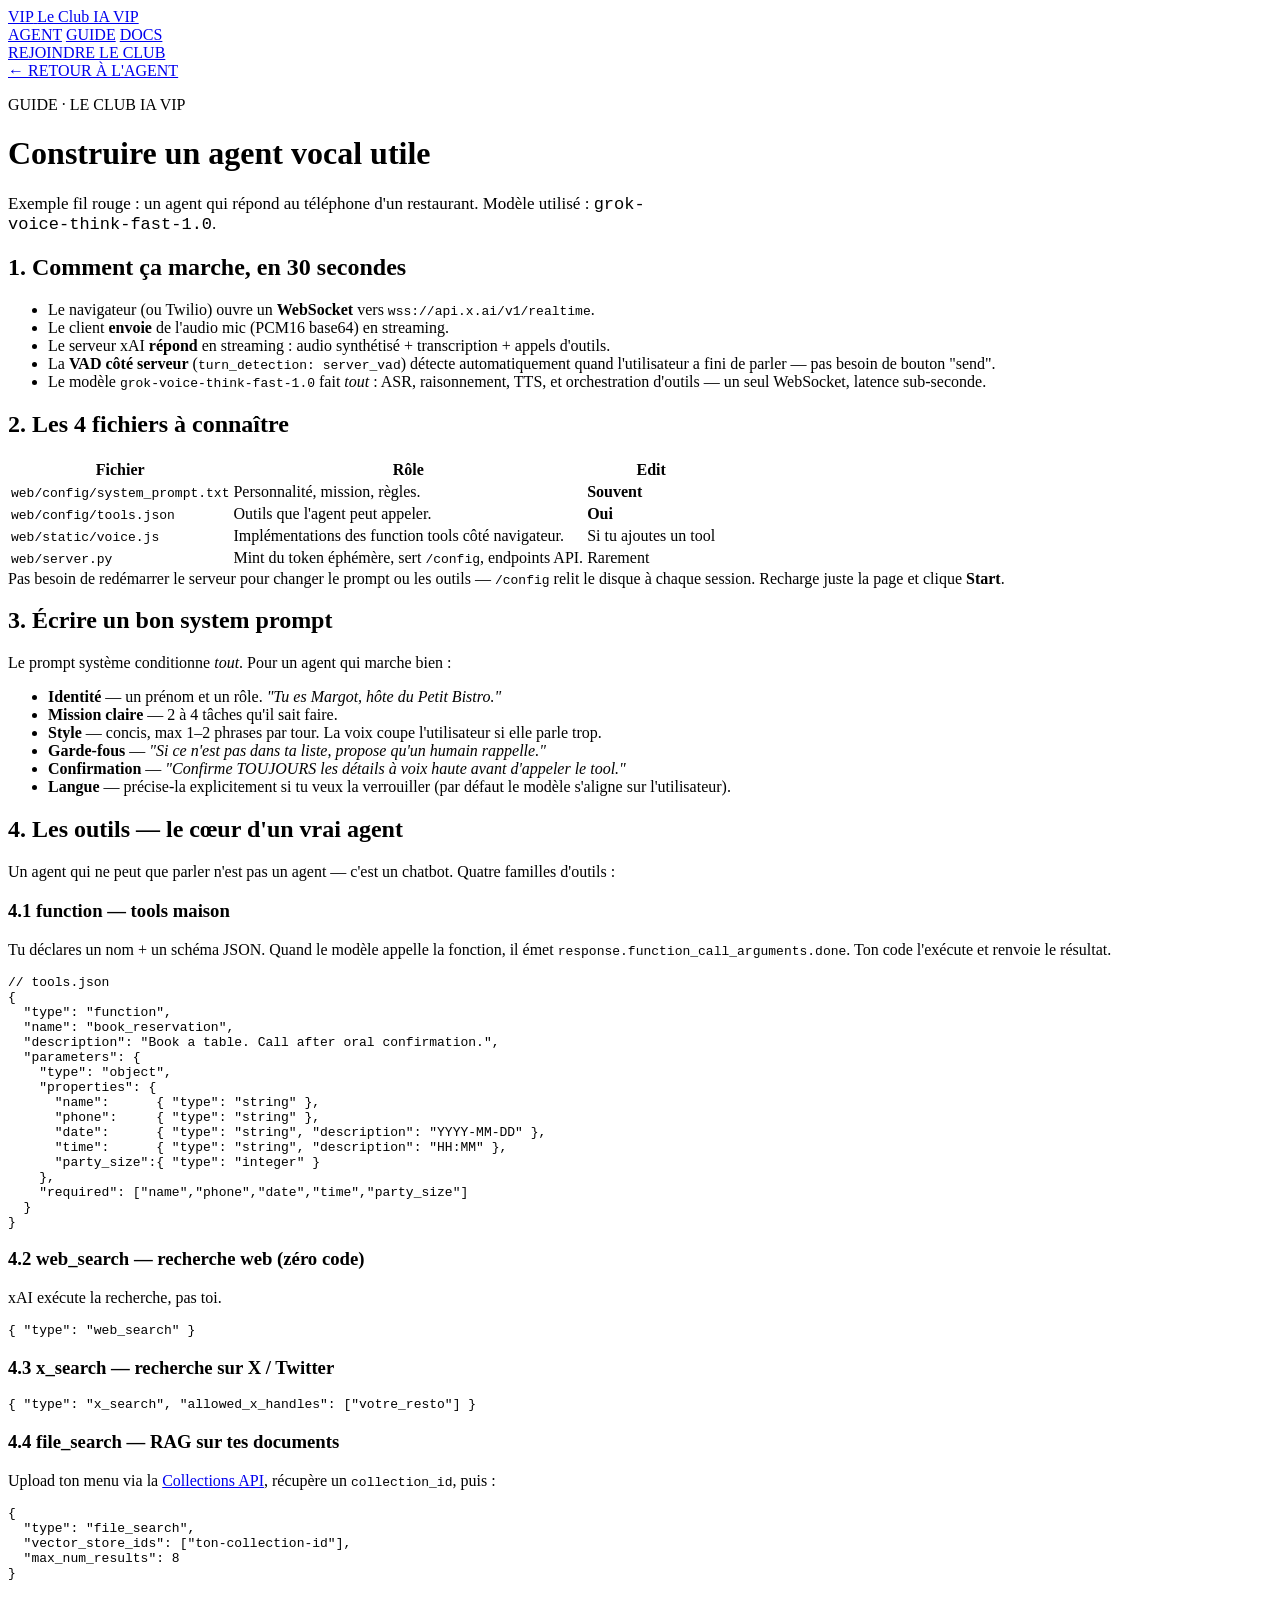
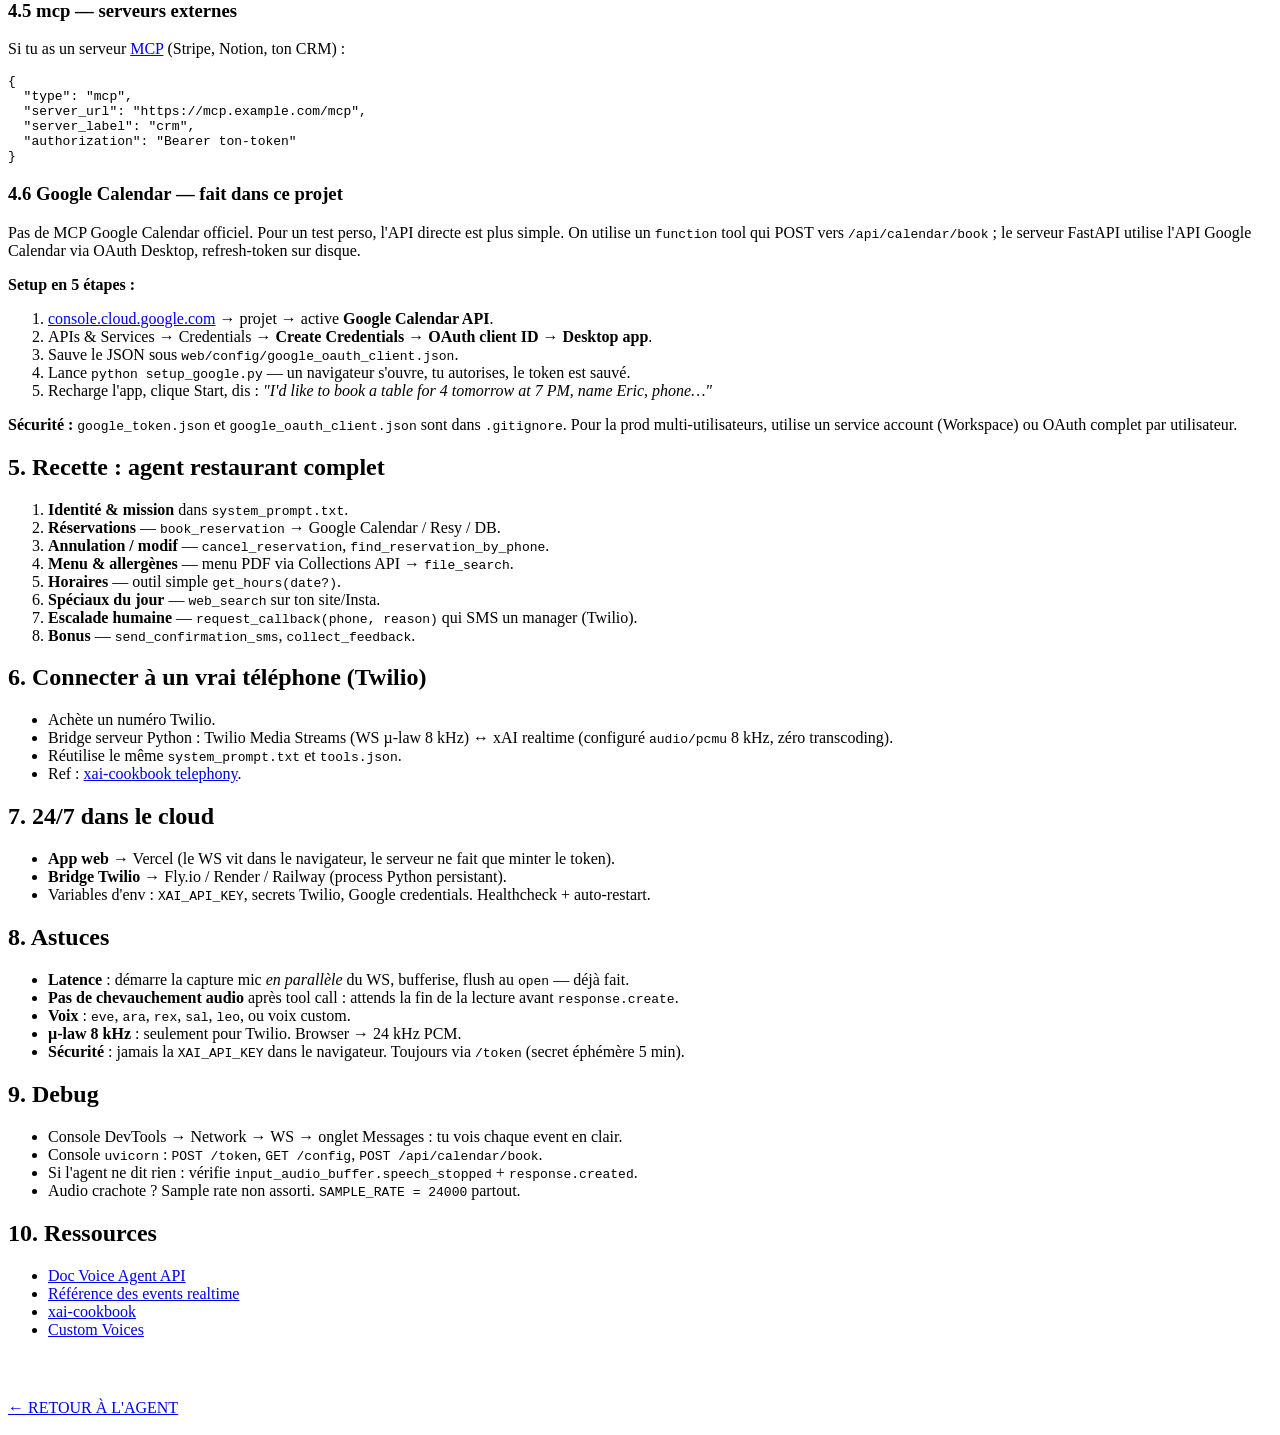
==== web/static/guide.html @ b0e48883 "commit web app fonctionnel." ====
<!doctype html>
<html lang="fr">
<head>
  <meta charset="utf-8" />
  <meta name="viewport" content="width=device-width, initial-scale=1" />
  <title>Guide — Agent IA Vocal · Le Club IA VIP</title>
  <link rel="preconnect" href="https://fonts.googleapis.com">
  <link rel="preconnect" href="https://fonts.gstatic.com" crossorigin>
  <link href="https://fonts.googleapis.com/css2?family=Inter:wght@300;400;500;600;700&family=JetBrains+Mono:wght@400;500&display=swap" rel="stylesheet">
  <link rel="stylesheet" href="/style.css" />
</head>
<body class="page-guide">

  <header class="topbar">
    <div class="topbar-left">
      <a class="brand" href="https://skool.com/le-club-ia-vip" target="_blank">
        <span class="brand-mark">VIP</span>
        <span class="brand-name">Le Club IA VIP</span>
      </a>
      <nav class="topnav">
        <a href="/">AGENT</a>
        <a class="active" href="/guide.html">GUIDE</a>
        <a href="https://docs.x.ai/developers/model-capabilities/audio/voice-agent" target="_blank">DOCS</a>
      </nav>
    </div>
    <a class="cta-pill" href="https://skool.com/le-club-ia-vip" target="_blank">REJOINDRE LE CLUB</a>
  </header>

  <main class="container">
    <a class="back-link" href="/">← RETOUR À L'AGENT</a>
    <p class="eyebrow">GUIDE · LE CLUB IA VIP</p>
    <h1>Construire un agent vocal utile</h1>
    <p style="font-size:17px; color:var(--fg-muted); margin:0 0 8px; max-width:640px;">Exemple fil rouge : un agent qui répond au téléphone d'un restaurant. Modèle utilisé : <code style="color:var(--accent);background:var(--accent-bg);border:0;">grok-voice-think-fast-1.0</code>.</p>

    <h2>1. Comment ça marche, en 30 secondes</h2>
    <ul>
      <li>Le navigateur (ou Twilio) ouvre un <strong>WebSocket</strong> vers <code>wss://api.x.ai/v1/realtime</code>.</li>
      <li>Le client <strong>envoie</strong> de l'audio mic (PCM16 base64) en streaming.</li>
      <li>Le serveur xAI <strong>répond</strong> en streaming : audio synthétisé + transcription + appels d'outils.</li>
      <li>La <strong>VAD côté serveur</strong> (<code>turn_detection: server_vad</code>) détecte automatiquement quand l'utilisateur a fini de parler — pas besoin de bouton "send".</li>
      <li>Le modèle <code>grok-voice-think-fast-1.0</code> fait <em>tout</em> : ASR, raisonnement, TTS, et orchestration d'outils — un seul WebSocket, latence sub-seconde.</li>
    </ul>

    <h2>2. Les 4 fichiers à connaître</h2>
    <table>
      <thead><tr><th>Fichier</th><th>Rôle</th><th>Edit</th></tr></thead>
      <tbody>
        <tr><td><code>web/config/system_prompt.txt</code></td><td>Personnalité, mission, règles.</td><td><strong>Souvent</strong></td></tr>
        <tr><td><code>web/config/tools.json</code></td><td>Outils que l'agent peut appeler.</td><td><strong>Oui</strong></td></tr>
        <tr><td><code>web/static/voice.js</code></td><td>Implémentations des function tools côté navigateur.</td><td>Si tu ajoutes un tool</td></tr>
        <tr><td><code>web/server.py</code></td><td>Mint du token éphémère, sert <code>/config</code>, endpoints API.</td><td>Rarement</td></tr>
      </tbody>
    </table>
    <div class="callout">
      Pas besoin de redémarrer le serveur pour changer le prompt ou les outils — <code>/config</code> relit le disque à chaque session. Recharge juste la page et clique <strong>Start</strong>.
    </div>

    <h2>3. Écrire un bon system prompt</h2>
    <p>Le prompt système conditionne <em>tout</em>. Pour un agent qui marche bien :</p>
    <ul>
      <li><strong>Identité</strong> — un prénom et un rôle. <em>"Tu es Margot, hôte du Petit Bistro."</em></li>
      <li><strong>Mission claire</strong> — 2 à 4 tâches qu'il sait faire.</li>
      <li><strong>Style</strong> — concis, max 1–2 phrases par tour. La voix coupe l'utilisateur si elle parle trop.</li>
      <li><strong>Garde-fous</strong> — <em>"Si ce n'est pas dans ta liste, propose qu'un humain rappelle."</em></li>
      <li><strong>Confirmation</strong> — <em>"Confirme TOUJOURS les détails à voix haute avant d'appeler le tool."</em></li>
      <li><strong>Langue</strong> — précise-la explicitement si tu veux la verrouiller (par défaut le modèle s'aligne sur l'utilisateur).</li>
    </ul>

    <h2>4. Les outils — le cœur d'un vrai agent</h2>
    <p>Un agent qui ne peut que parler n'est pas un agent — c'est un chatbot. Quatre familles d'outils :</p>

    <h3>4.1 function — tools maison</h3>
    <p>Tu déclares un nom + un schéma JSON. Quand le modèle appelle la fonction, il émet <code>response.function_call_arguments.done</code>. Ton code l'exécute et renvoie le résultat.</p>
<pre><code>// tools.json
{
  "type": "function",
  "name": "book_reservation",
  "description": "Book a table. Call after oral confirmation.",
  "parameters": {
    "type": "object",
    "properties": {
      "name":      { "type": "string" },
      "phone":     { "type": "string" },
      "date":      { "type": "string", "description": "YYYY-MM-DD" },
      "time":      { "type": "string", "description": "HH:MM" },
      "party_size":{ "type": "integer" }
    },
    "required": ["name","phone","date","time","party_size"]
  }
}</code></pre>

    <h3>4.2 web_search — recherche web (zéro code)</h3>
    <p>xAI exécute la recherche, pas toi.</p>
<pre><code>{ "type": "web_search" }</code></pre>

    <h3>4.3 x_search — recherche sur X / Twitter</h3>
<pre><code>{ "type": "x_search", "allowed_x_handles": ["votre_resto"] }</code></pre>

    <h3>4.4 file_search — RAG sur tes documents</h3>
    <p>Upload ton menu via la <a href="https://docs.x.ai/developers/rest-api-reference/collections" target="_blank">Collections API</a>, récupère un <code>collection_id</code>, puis :</p>
<pre><code>{
  "type": "file_search",
  "vector_store_ids": ["ton-collection-id"],
  "max_num_results": 8
}</code></pre>

    <h3>4.5 mcp — serveurs externes</h3>
    <p>Si tu as un serveur <a href="https://modelcontextprotocol.io/" target="_blank">MCP</a> (Stripe, Notion, ton CRM) :</p>
<pre><code>{
  "type": "mcp",
  "server_url": "https://mcp.example.com/mcp",
  "server_label": "crm",
  "authorization": "Bearer ton-token"
}</code></pre>

    <h3>4.6 Google Calendar — fait dans ce projet</h3>
    <p>Pas de MCP Google Calendar officiel. Pour un test perso, l'API directe est plus simple. On utilise un <code>function</code> tool qui POST vers <code>/api/calendar/book</code> ; le serveur FastAPI utilise l'API Google Calendar via OAuth Desktop, refresh-token sur disque.</p>
    <p><strong>Setup en 5 étapes :</strong></p>
    <ol>
      <li><a href="https://console.cloud.google.com/" target="_blank">console.cloud.google.com</a> → projet → active <strong>Google Calendar API</strong>.</li>
      <li>APIs &amp; Services → Credentials → <strong>Create Credentials → OAuth client ID</strong> → <strong>Desktop app</strong>.</li>
      <li>Sauve le JSON sous <code>web/config/google_oauth_client.json</code>.</li>
      <li>Lance <code>python setup_google.py</code> — un navigateur s'ouvre, tu autorises, le token est sauvé.</li>
      <li>Recharge l'app, clique Start, dis : <em>"I'd like to book a table for 4 tomorrow at 7 PM, name Eric, phone…"</em></li>
    </ol>
    <div class="callout">
      <strong>Sécurité :</strong> <code>google_token.json</code> et <code>google_oauth_client.json</code> sont dans <code>.gitignore</code>. Pour la prod multi-utilisateurs, utilise un service account (Workspace) ou OAuth complet par utilisateur.
    </div>

    <h2>5. Recette : agent restaurant complet</h2>
    <ol>
      <li><strong>Identité &amp; mission</strong> dans <code>system_prompt.txt</code>.</li>
      <li><strong>Réservations</strong> — <code>book_reservation</code> → Google Calendar / Resy / DB.</li>
      <li><strong>Annulation / modif</strong> — <code>cancel_reservation</code>, <code>find_reservation_by_phone</code>.</li>
      <li><strong>Menu &amp; allergènes</strong> — menu PDF via Collections API → <code>file_search</code>.</li>
      <li><strong>Horaires</strong> — outil simple <code>get_hours(date?)</code>.</li>
      <li><strong>Spéciaux du jour</strong> — <code>web_search</code> sur ton site/Insta.</li>
      <li><strong>Escalade humaine</strong> — <code>request_callback(phone, reason)</code> qui SMS un manager (Twilio).</li>
      <li><strong>Bonus</strong> — <code>send_confirmation_sms</code>, <code>collect_feedback</code>.</li>
    </ol>

    <h2>6. Connecter à un vrai téléphone (Twilio)</h2>
    <ul>
      <li>Achète un numéro Twilio.</li>
      <li>Bridge serveur Python : Twilio Media Streams (WS µ-law 8 kHz) ↔ xAI realtime (configuré <code>audio/pcmu</code> 8 kHz, zéro transcoding).</li>
      <li>Réutilise le même <code>system_prompt.txt</code> et <code>tools.json</code>.</li>
      <li>Ref : <a href="https://github.com/xai-org/xai-cookbook/tree/main/voice-examples/agent/telephony" target="_blank">xai-cookbook telephony</a>.</li>
    </ul>

    <h2>7. 24/7 dans le cloud</h2>
    <ul>
      <li><strong>App web</strong> → Vercel (le WS vit dans le navigateur, le serveur ne fait que minter le token).</li>
      <li><strong>Bridge Twilio</strong> → Fly.io / Render / Railway (process Python persistant).</li>
      <li>Variables d'env : <code>XAI_API_KEY</code>, secrets Twilio, Google credentials. Healthcheck + auto-restart.</li>
    </ul>

    <h2>8. Astuces</h2>
    <ul>
      <li><strong>Latence</strong> : démarre la capture mic <em>en parallèle</em> du WS, bufferise, flush au <code>open</code> — déjà fait.</li>
      <li><strong>Pas de chevauchement audio</strong> après tool call : attends la fin de la lecture avant <code>response.create</code>.</li>
      <li><strong>Voix</strong> : <code>eve</code>, <code>ara</code>, <code>rex</code>, <code>sal</code>, <code>leo</code>, ou voix custom.</li>
      <li><strong>µ-law 8 kHz</strong> : seulement pour Twilio. Browser → 24 kHz PCM.</li>
      <li><strong>Sécurité</strong> : jamais la <code>XAI_API_KEY</code> dans le navigateur. Toujours via <code>/token</code> (secret éphémère 5 min).</li>
    </ul>

    <h2>9. Debug</h2>
    <ul>
      <li>Console DevTools → Network → WS → onglet Messages : tu vois chaque event en clair.</li>
      <li>Console <code>uvicorn</code> : <code>POST /token</code>, <code>GET /config</code>, <code>POST /api/calendar/book</code>.</li>
      <li>Si l'agent ne dit rien : vérifie <code>input_audio_buffer.speech_stopped</code> + <code>response.created</code>.</li>
      <li>Audio crachote ? Sample rate non assorti. <code>SAMPLE_RATE = 24000</code> partout.</li>
    </ul>

    <h2>10. Ressources</h2>
    <ul>
      <li><a href="https://docs.x.ai/developers/model-capabilities/audio/voice-agent" target="_blank">Doc Voice Agent API</a></li>
      <li><a href="https://docs.x.ai/developers/rest-api-reference/inference/voice" target="_blank">Référence des events realtime</a></li>
      <li><a href="https://github.com/xai-org/xai-cookbook" target="_blank">xai-cookbook</a></li>
      <li><a href="https://docs.x.ai/developers/model-capabilities/audio/custom-voices" target="_blank">Custom Voices</a></li>
    </ul>

    <p style="margin-top:60px"><a class="back-link" href="/">← RETOUR À L'AGENT</a></p>
  </main>
</body>
</html>
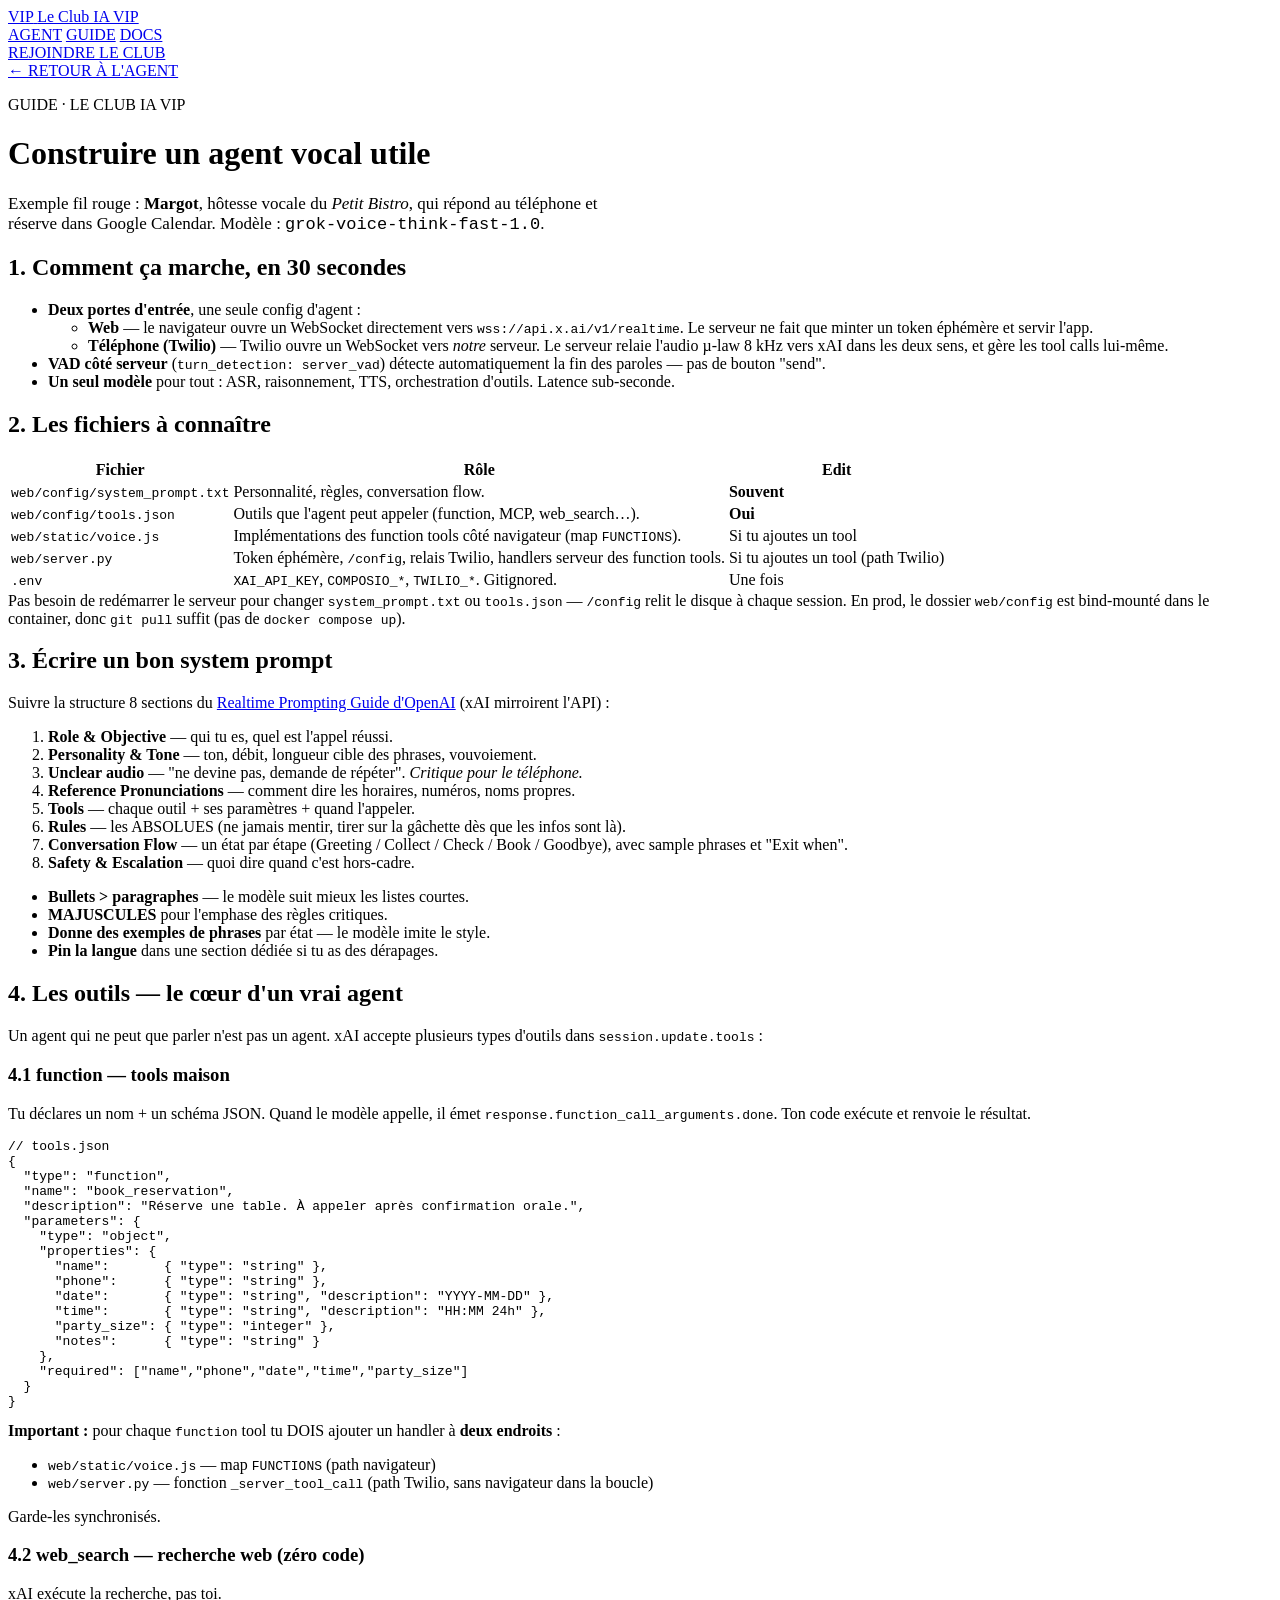
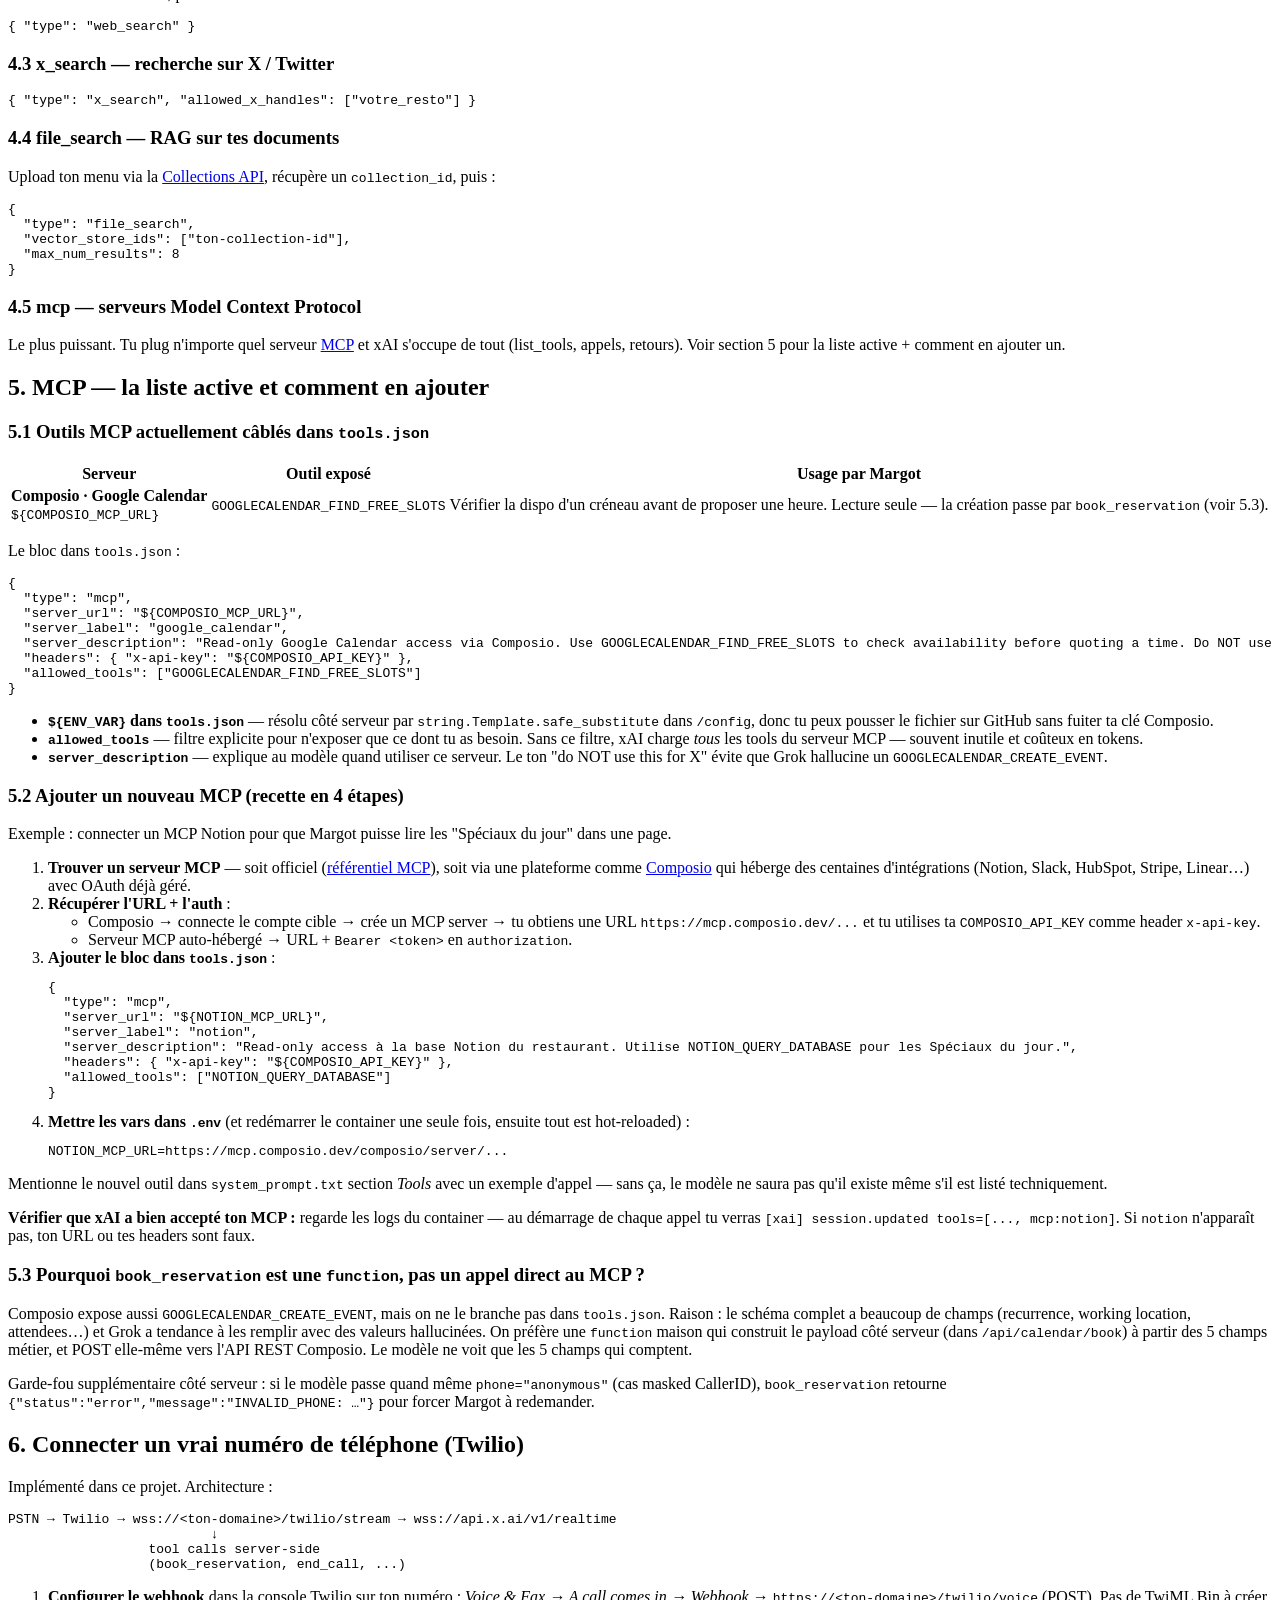
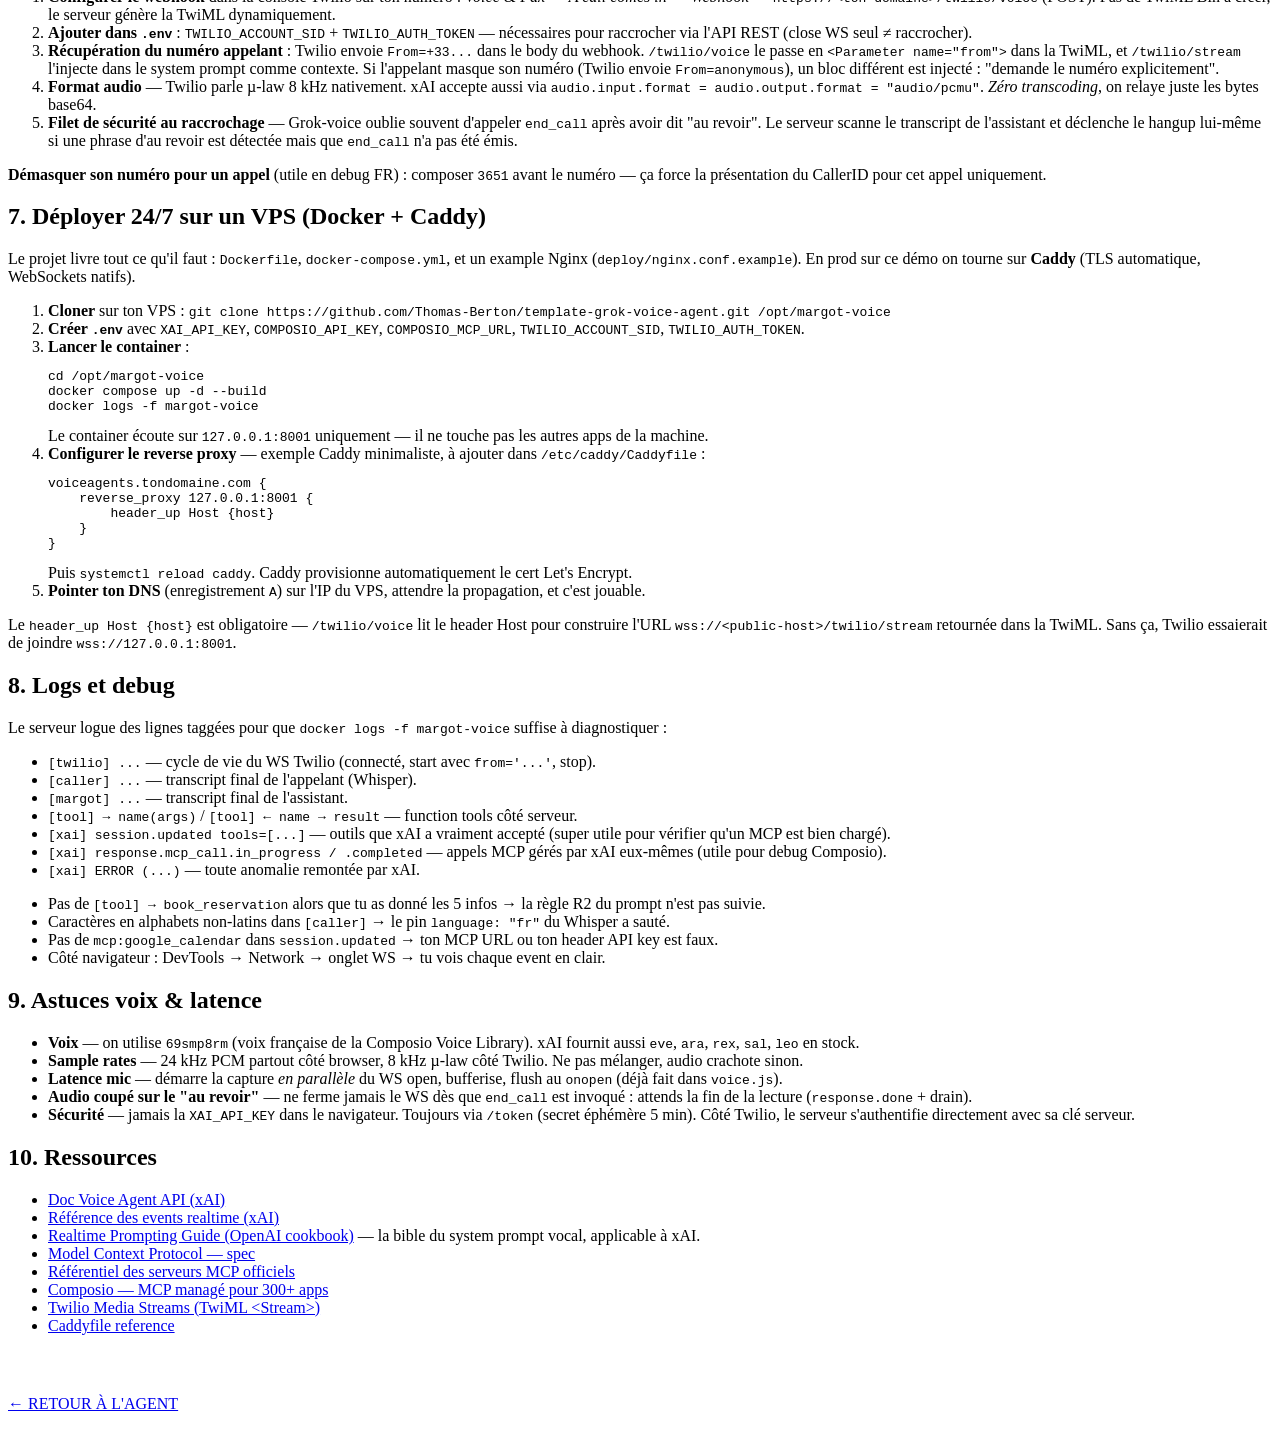
==== commit 6cb5091f: "docs(guide): rewrite to reflect production app — MCP, Twilio, Caddy Section-by-section sync of guide" ====
--- a/web/static/guide.html
+++ b/web/static/guide.html
@@ -30,64 +30,85 @@
     <a class="back-link" href="/">← RETOUR À L'AGENT</a>
     <p class="eyebrow">GUIDE · LE CLUB IA VIP</p>
     <h1>Construire un agent vocal utile</h1>
-    <p style="font-size:17px; color:var(--fg-muted); margin:0 0 8px; max-width:640px;">Exemple fil rouge : un agent qui répond au téléphone d'un restaurant. Modèle utilisé : <code style="color:var(--accent);background:var(--accent-bg);border:0;">grok-voice-think-fast-1.0</code>.</p>
+    <p style="font-size:17px; color:var(--fg-muted); margin:0 0 8px; max-width:640px;">Exemple fil rouge : <strong>Margot</strong>, hôtesse vocale du <em>Petit Bistro</em>, qui répond au téléphone et réserve dans Google Calendar. Modèle : <code style="color:var(--accent);background:var(--accent-bg);border:0;">grok-voice-think-fast-1.0</code>.</p>
 
     <h2>1. Comment ça marche, en 30 secondes</h2>
     <ul>
-      <li>Le navigateur (ou Twilio) ouvre un <strong>WebSocket</strong> vers <code>wss://api.x.ai/v1/realtime</code>.</li>
-      <li>Le client <strong>envoie</strong> de l'audio mic (PCM16 base64) en streaming.</li>
-      <li>Le serveur xAI <strong>répond</strong> en streaming : audio synthétisé + transcription + appels d'outils.</li>
-      <li>La <strong>VAD côté serveur</strong> (<code>turn_detection: server_vad</code>) détecte automatiquement quand l'utilisateur a fini de parler — pas besoin de bouton "send".</li>
-      <li>Le modèle <code>grok-voice-think-fast-1.0</code> fait <em>tout</em> : ASR, raisonnement, TTS, et orchestration d'outils — un seul WebSocket, latence sub-seconde.</li>
-    </ul>
-
-    <h2>2. Les 4 fichiers à connaître</h2>
+      <li><strong>Deux portes d'entrée</strong>, une seule config d'agent :
+        <ul>
+          <li><strong>Web</strong> — le navigateur ouvre un WebSocket directement vers <code>wss://api.x.ai/v1/realtime</code>. Le serveur ne fait que minter un token éphémère et servir l'app.</li>
+          <li><strong>Téléphone (Twilio)</strong> — Twilio ouvre un WebSocket vers <em>notre</em> serveur. Le serveur relaie l'audio µ-law 8 kHz vers xAI dans les deux sens, et gère les tool calls lui-même.</li>
+        </ul>
+      </li>
+      <li><strong>VAD côté serveur</strong> (<code>turn_detection: server_vad</code>) détecte automatiquement la fin des paroles — pas de bouton "send".</li>
+      <li><strong>Un seul modèle</strong> pour tout : ASR, raisonnement, TTS, orchestration d'outils. Latence sub-seconde.</li>
+    </ul>
+
+    <h2>2. Les fichiers à connaître</h2>
     <table>
       <thead><tr><th>Fichier</th><th>Rôle</th><th>Edit</th></tr></thead>
       <tbody>
-        <tr><td><code>web/config/system_prompt.txt</code></td><td>Personnalité, mission, règles.</td><td><strong>Souvent</strong></td></tr>
-        <tr><td><code>web/config/tools.json</code></td><td>Outils que l'agent peut appeler.</td><td><strong>Oui</strong></td></tr>
-        <tr><td><code>web/static/voice.js</code></td><td>Implémentations des function tools côté navigateur.</td><td>Si tu ajoutes un tool</td></tr>
-        <tr><td><code>web/server.py</code></td><td>Mint du token éphémère, sert <code>/config</code>, endpoints API.</td><td>Rarement</td></tr>
+        <tr><td><code>web/config/system_prompt.txt</code></td><td>Personnalité, règles, conversation flow.</td><td><strong>Souvent</strong></td></tr>
+        <tr><td><code>web/config/tools.json</code></td><td>Outils que l'agent peut appeler (function, MCP, web_search…).</td><td><strong>Oui</strong></td></tr>
+        <tr><td><code>web/static/voice.js</code></td><td>Implémentations des function tools côté navigateur (map <code>FUNCTIONS</code>).</td><td>Si tu ajoutes un tool</td></tr>
+        <tr><td><code>web/server.py</code></td><td>Token éphémère, <code>/config</code>, relais Twilio, handlers serveur des function tools.</td><td>Si tu ajoutes un tool (path Twilio)</td></tr>
+        <tr><td><code>.env</code></td><td><code>XAI_API_KEY</code>, <code>COMPOSIO_*</code>, <code>TWILIO_*</code>. Gitignored.</td><td>Une fois</td></tr>
       </tbody>
     </table>
     <div class="callout">
-      Pas besoin de redémarrer le serveur pour changer le prompt ou les outils — <code>/config</code> relit le disque à chaque session. Recharge juste la page et clique <strong>Start</strong>.
+      Pas besoin de redémarrer le serveur pour changer <code>system_prompt.txt</code> ou <code>tools.json</code> — <code>/config</code> relit le disque à chaque session. En prod, le dossier <code>web/config</code> est bind-mounté dans le container, donc <code>git pull</code> suffit (pas de <code>docker compose up</code>).
     </div>
 
     <h2>3. Écrire un bon system prompt</h2>
-    <p>Le prompt système conditionne <em>tout</em>. Pour un agent qui marche bien :</p>
-    <ul>
-      <li><strong>Identité</strong> — un prénom et un rôle. <em>"Tu es Margot, hôte du Petit Bistro."</em></li>
-      <li><strong>Mission claire</strong> — 2 à 4 tâches qu'il sait faire.</li>
-      <li><strong>Style</strong> — concis, max 1–2 phrases par tour. La voix coupe l'utilisateur si elle parle trop.</li>
-      <li><strong>Garde-fous</strong> — <em>"Si ce n'est pas dans ta liste, propose qu'un humain rappelle."</em></li>
-      <li><strong>Confirmation</strong> — <em>"Confirme TOUJOURS les détails à voix haute avant d'appeler le tool."</em></li>
-      <li><strong>Langue</strong> — précise-la explicitement si tu veux la verrouiller (par défaut le modèle s'aligne sur l'utilisateur).</li>
+    <p>Suivre la structure 8 sections du <a href="https://developers.openai.com/cookbook/examples/realtime_prompting_guide" target="_blank">Realtime Prompting Guide d'OpenAI</a> (xAI mirroirent l'API) :</p>
+    <ol>
+      <li><strong>Role &amp; Objective</strong> — qui tu es, quel est l'appel réussi.</li>
+      <li><strong>Personality &amp; Tone</strong> — ton, débit, longueur cible des phrases, vouvoiement.</li>
+      <li><strong>Unclear audio</strong> — "ne devine pas, demande de répéter". <em>Critique pour le téléphone.</em></li>
+      <li><strong>Reference Pronunciations</strong> — comment dire les horaires, numéros, noms propres.</li>
+      <li><strong>Tools</strong> — chaque outil + ses paramètres + quand l'appeler.</li>
+      <li><strong>Rules</strong> — les ABSOLUES (ne jamais mentir, tirer sur la gâchette dès que les infos sont là).</li>
+      <li><strong>Conversation Flow</strong> — un état par étape (Greeting / Collect / Check / Book / Goodbye), avec sample phrases et "Exit when".</li>
+      <li><strong>Safety &amp; Escalation</strong> — quoi dire quand c'est hors-cadre.</li>
+    </ol>
+    <ul>
+      <li><strong>Bullets &gt; paragraphes</strong> — le modèle suit mieux les listes courtes.</li>
+      <li><strong>MAJUSCULES</strong> pour l'emphase des règles critiques.</li>
+      <li><strong>Donne des exemples de phrases</strong> par état — le modèle imite le style.</li>
+      <li><strong>Pin la langue</strong> dans une section dédiée si tu as des dérapages.</li>
     </ul>
 
     <h2>4. Les outils — le cœur d'un vrai agent</h2>
-    <p>Un agent qui ne peut que parler n'est pas un agent — c'est un chatbot. Quatre familles d'outils :</p>
+    <p>Un agent qui ne peut que parler n'est pas un agent. xAI accepte plusieurs types d'outils dans <code>session.update.tools</code> :</p>
 
     <h3>4.1 function — tools maison</h3>
-    <p>Tu déclares un nom + un schéma JSON. Quand le modèle appelle la fonction, il émet <code>response.function_call_arguments.done</code>. Ton code l'exécute et renvoie le résultat.</p>
+    <p>Tu déclares un nom + un schéma JSON. Quand le modèle appelle, il émet <code>response.function_call_arguments.done</code>. Ton code exécute et renvoie le résultat.</p>
 <pre><code>// tools.json
 {
   "type": "function",
   "name": "book_reservation",
-  "description": "Book a table. Call after oral confirmation.",
+  "description": "Réserve une table. À appeler après confirmation orale.",
   "parameters": {
     "type": "object",
     "properties": {
-      "name":      { "type": "string" },
-      "phone":     { "type": "string" },
-      "date":      { "type": "string", "description": "YYYY-MM-DD" },
-      "time":      { "type": "string", "description": "HH:MM" },
-      "party_size":{ "type": "integer" }
+      "name":       { "type": "string" },
+      "phone":      { "type": "string" },
+      "date":       { "type": "string", "description": "YYYY-MM-DD" },
+      "time":       { "type": "string", "description": "HH:MM 24h" },
+      "party_size": { "type": "integer" },
+      "notes":      { "type": "string" }
     },
     "required": ["name","phone","date","time","party_size"]
   }
 }</code></pre>
+    <div class="callout">
+      <strong>Important :</strong> pour chaque <code>function</code> tool tu DOIS ajouter un handler à <strong>deux endroits</strong> :
+      <ul>
+        <li><code>web/static/voice.js</code> — map <code>FUNCTIONS</code> (path navigateur)</li>
+        <li><code>web/server.py</code> — fonction <code>_server_tool_call</code> (path Twilio, sans navigateur dans la boucle)</li>
+      </ul>
+      Garde-les synchronisés.
+    </div>
 
     <h3>4.2 web_search — recherche web (zéro code)</h3>
     <p>xAI exécute la recherche, pas toi.</p>
@@ -104,79 +125,150 @@
   "max_num_results": 8
 }</code></pre>
 
-    <h3>4.5 mcp — serveurs externes</h3>
-    <p>Si tu as un serveur <a href="https://modelcontextprotocol.io/" target="_blank">MCP</a> (Stripe, Notion, ton CRM) :</p>
+    <h3>4.5 mcp — serveurs Model Context Protocol</h3>
+    <p>Le plus puissant. Tu plug n'importe quel serveur <a href="https://modelcontextprotocol.io/" target="_blank">MCP</a> et xAI s'occupe de tout (list_tools, appels, retours). Voir section 5 pour la liste active + comment en ajouter un.</p>
+
+    <h2>5. MCP — la liste active et comment en ajouter</h2>
+
+    <h3>5.1 Outils MCP actuellement câblés dans <code>tools.json</code></h3>
+    <table>
+      <thead><tr><th>Serveur</th><th>Outil exposé</th><th>Usage par Margot</th></tr></thead>
+      <tbody>
+        <tr>
+          <td><strong>Composio · Google Calendar</strong><br /><code>${COMPOSIO_MCP_URL}</code></td>
+          <td><code>GOOGLECALENDAR_FIND_FREE_SLOTS</code></td>
+          <td>Vérifier la dispo d'un créneau avant de proposer une heure. Lecture seule — la création passe par <code>book_reservation</code> (voir 5.3).</td>
+        </tr>
+      </tbody>
+    </table>
+    <p>Le bloc dans <code>tools.json</code> :</p>
 <pre><code>{
   "type": "mcp",
-  "server_url": "https://mcp.example.com/mcp",
-  "server_label": "crm",
-  "authorization": "Bearer ton-token"
-}</code></pre>
-
-    <h3>4.6 Google Calendar — fait dans ce projet</h3>
-    <p>Pas de MCP Google Calendar officiel. Pour un test perso, l'API directe est plus simple. On utilise un <code>function</code> tool qui POST vers <code>/api/calendar/book</code> ; le serveur FastAPI utilise l'API Google Calendar via OAuth Desktop, refresh-token sur disque.</p>
-    <p><strong>Setup en 5 étapes :</strong></p>
-    <ol>
-      <li><a href="https://console.cloud.google.com/" target="_blank">console.cloud.google.com</a> → projet → active <strong>Google Calendar API</strong>.</li>
-      <li>APIs &amp; Services → Credentials → <strong>Create Credentials → OAuth client ID</strong> → <strong>Desktop app</strong>.</li>
-      <li>Sauve le JSON sous <code>web/config/google_oauth_client.json</code>.</li>
-      <li>Lance <code>python setup_google.py</code> — un navigateur s'ouvre, tu autorises, le token est sauvé.</li>
-      <li>Recharge l'app, clique Start, dis : <em>"I'd like to book a table for 4 tomorrow at 7 PM, name Eric, phone…"</em></li>
-    </ol>
-    <div class="callout">
-      <strong>Sécurité :</strong> <code>google_token.json</code> et <code>google_oauth_client.json</code> sont dans <code>.gitignore</code>. Pour la prod multi-utilisateurs, utilise un service account (Workspace) ou OAuth complet par utilisateur.
-    </div>
-
-    <h2>5. Recette : agent restaurant complet</h2>
-    <ol>
-      <li><strong>Identité &amp; mission</strong> dans <code>system_prompt.txt</code>.</li>
-      <li><strong>Réservations</strong> — <code>book_reservation</code> → Google Calendar / Resy / DB.</li>
-      <li><strong>Annulation / modif</strong> — <code>cancel_reservation</code>, <code>find_reservation_by_phone</code>.</li>
-      <li><strong>Menu &amp; allergènes</strong> — menu PDF via Collections API → <code>file_search</code>.</li>
-      <li><strong>Horaires</strong> — outil simple <code>get_hours(date?)</code>.</li>
-      <li><strong>Spéciaux du jour</strong> — <code>web_search</code> sur ton site/Insta.</li>
-      <li><strong>Escalade humaine</strong> — <code>request_callback(phone, reason)</code> qui SMS un manager (Twilio).</li>
-      <li><strong>Bonus</strong> — <code>send_confirmation_sms</code>, <code>collect_feedback</code>.</li>
-    </ol>
-
-    <h2>6. Connecter à un vrai téléphone (Twilio)</h2>
-    <ul>
-      <li>Achète un numéro Twilio.</li>
-      <li>Bridge serveur Python : Twilio Media Streams (WS µ-law 8 kHz) ↔ xAI realtime (configuré <code>audio/pcmu</code> 8 kHz, zéro transcoding).</li>
-      <li>Réutilise le même <code>system_prompt.txt</code> et <code>tools.json</code>.</li>
-      <li>Ref : <a href="https://github.com/xai-org/xai-cookbook/tree/main/voice-examples/agent/telephony" target="_blank">xai-cookbook telephony</a>.</li>
-    </ul>
-
-    <h2>7. 24/7 dans le cloud</h2>
-    <ul>
-      <li><strong>App web</strong> → Vercel (le WS vit dans le navigateur, le serveur ne fait que minter le token).</li>
-      <li><strong>Bridge Twilio</strong> → Fly.io / Render / Railway (process Python persistant).</li>
-      <li>Variables d'env : <code>XAI_API_KEY</code>, secrets Twilio, Google credentials. Healthcheck + auto-restart.</li>
-    </ul>
-
-    <h2>8. Astuces</h2>
-    <ul>
-      <li><strong>Latence</strong> : démarre la capture mic <em>en parallèle</em> du WS, bufferise, flush au <code>open</code> — déjà fait.</li>
-      <li><strong>Pas de chevauchement audio</strong> après tool call : attends la fin de la lecture avant <code>response.create</code>.</li>
-      <li><strong>Voix</strong> : <code>eve</code>, <code>ara</code>, <code>rex</code>, <code>sal</code>, <code>leo</code>, ou voix custom.</li>
-      <li><strong>µ-law 8 kHz</strong> : seulement pour Twilio. Browser → 24 kHz PCM.</li>
-      <li><strong>Sécurité</strong> : jamais la <code>XAI_API_KEY</code> dans le navigateur. Toujours via <code>/token</code> (secret éphémère 5 min).</li>
-    </ul>
-
-    <h2>9. Debug</h2>
-    <ul>
-      <li>Console DevTools → Network → WS → onglet Messages : tu vois chaque event en clair.</li>
-      <li>Console <code>uvicorn</code> : <code>POST /token</code>, <code>GET /config</code>, <code>POST /api/calendar/book</code>.</li>
-      <li>Si l'agent ne dit rien : vérifie <code>input_audio_buffer.speech_stopped</code> + <code>response.created</code>.</li>
-      <li>Audio crachote ? Sample rate non assorti. <code>SAMPLE_RATE = 24000</code> partout.</li>
+  "server_url": "${COMPOSIO_MCP_URL}",
+  "server_label": "google_calendar",
+  "server_description": "Read-only Google Calendar access via Composio. Use GOOGLECALENDAR_FIND_FREE_SLOTS to check availability before quoting a time. Do NOT use this for creating events — use the book_reservation function tool instead.",
+  "headers": { "x-api-key": "${COMPOSIO_API_KEY}" },
+  "allowed_tools": ["GOOGLECALENDAR_FIND_FREE_SLOTS"]
+}</code></pre>
+    <ul>
+      <li><strong><code>${ENV_VAR}</code> dans <code>tools.json</code></strong> — résolu côté serveur par <code>string.Template.safe_substitute</code> dans <code>/config</code>, donc tu peux pousser le fichier sur GitHub sans fuiter ta clé Composio.</li>
+      <li><strong><code>allowed_tools</code></strong> — filtre explicite pour n'exposer que ce dont tu as besoin. Sans ce filtre, xAI charge <em>tous</em> les tools du serveur MCP — souvent inutile et coûteux en tokens.</li>
+      <li><strong><code>server_description</code></strong> — explique au modèle quand utiliser ce serveur. Le ton "do NOT use this for X" évite que Grok hallucine un <code>GOOGLECALENDAR_CREATE_EVENT</code>.</li>
+    </ul>
+
+    <h3>5.2 Ajouter un nouveau MCP (recette en 4 étapes)</h3>
+    <p>Exemple : connecter un MCP Notion pour que Margot puisse lire les "Spéciaux du jour" dans une page.</p>
+    <ol>
+      <li><strong>Trouver un serveur MCP</strong> — soit officiel (<a href="https://github.com/modelcontextprotocol/servers" target="_blank">référentiel MCP</a>), soit via une plateforme comme <a href="https://composio.dev" target="_blank">Composio</a> qui héberge des centaines d'intégrations (Notion, Slack, HubSpot, Stripe, Linear…) avec OAuth déjà géré.</li>
+      <li><strong>Récupérer l'URL + l'auth</strong> :
+        <ul>
+          <li>Composio → connecte le compte cible → crée un MCP server → tu obtiens une URL <code>https://mcp.composio.dev/...</code> et tu utilises ta <code>COMPOSIO_API_KEY</code> comme header <code>x-api-key</code>.</li>
+          <li>Serveur MCP auto-hébergé → URL + <code>Bearer &lt;token&gt;</code> en <code>authorization</code>.</li>
+        </ul>
+      </li>
+      <li><strong>Ajouter le bloc dans <code>tools.json</code></strong> :
+<pre><code>{
+  "type": "mcp",
+  "server_url": "${NOTION_MCP_URL}",
+  "server_label": "notion",
+  "server_description": "Read-only access à la base Notion du restaurant. Utilise NOTION_QUERY_DATABASE pour les Spéciaux du jour.",
+  "headers": { "x-api-key": "${COMPOSIO_API_KEY}" },
+  "allowed_tools": ["NOTION_QUERY_DATABASE"]
+}</code></pre>
+      </li>
+      <li><strong>Mettre les vars dans <code>.env</code></strong> (et redémarrer le container une seule fois, ensuite tout est hot-reloaded) :
+<pre><code>NOTION_MCP_URL=https://mcp.composio.dev/composio/server/...</code></pre>
+      </li>
+    </ol>
+    <p>Mentionne le nouvel outil dans <code>system_prompt.txt</code> section <em>Tools</em> avec un exemple d'appel — sans ça, le modèle ne saura pas qu'il existe même s'il est listé techniquement.</p>
+    <div class="callout">
+      <strong>Vérifier que xAI a bien accepté ton MCP :</strong> regarde les logs du container — au démarrage de chaque appel tu verras
+      <code>[xai] session.updated tools=[..., mcp:notion]</code>. Si <code>notion</code> n'apparaît pas, ton URL ou tes headers sont faux.
+    </div>
+
+    <h3>5.3 Pourquoi <code>book_reservation</code> est une <code>function</code>, pas un appel direct au MCP ?</h3>
+    <p>Composio expose aussi <code>GOOGLECALENDAR_CREATE_EVENT</code>, mais on ne le branche pas dans <code>tools.json</code>. Raison : le schéma complet a beaucoup de champs (recurrence, working location, attendees…) et Grok a tendance à les remplir avec des valeurs hallucinées. On préfère une <code>function</code> maison qui construit le payload côté serveur (dans <code>/api/calendar/book</code>) à partir des 5 champs métier, et POST elle-même vers l'API REST Composio. Le modèle ne voit que les 5 champs qui comptent.</p>
+    <p>Garde-fou supplémentaire côté serveur : si le modèle passe quand même <code>phone="anonymous"</code> (cas masked CallerID), <code>book_reservation</code> retourne <code>{"status":"error","message":"INVALID_PHONE: …"}</code> pour forcer Margot à redemander.</p>
+
+    <h2>6. Connecter un vrai numéro de téléphone (Twilio)</h2>
+    <p>Implémenté dans ce projet. Architecture :</p>
+<pre><code>PSTN → Twilio → wss://&lt;ton-domaine&gt;/twilio/stream → wss://api.x.ai/v1/realtime
+                          ↓
+                  tool calls server-side
+                  (book_reservation, end_call, ...)</code></pre>
+    <ol>
+      <li><strong>Configurer le webhook</strong> dans la console Twilio sur ton numéro : <em>Voice &amp; Fax → A call comes in → Webhook</em> → <code>https://&lt;ton-domaine&gt;/twilio/voice</code> (POST). Pas de TwiML Bin à créer, le serveur génère la TwiML dynamiquement.</li>
+      <li><strong>Ajouter dans <code>.env</code></strong> : <code>TWILIO_ACCOUNT_SID</code> + <code>TWILIO_AUTH_TOKEN</code> — nécessaires pour raccrocher via l'API REST (close WS seul ≠ raccrocher).</li>
+      <li><strong>Récupération du numéro appelant</strong> : Twilio envoie <code>From=+33...</code> dans le body du webhook. <code>/twilio/voice</code> le passe en <code>&lt;Parameter name="from"&gt;</code> dans la TwiML, et <code>/twilio/stream</code> l'injecte dans le system prompt comme contexte. Si l'appelant masque son numéro (Twilio envoie <code>From=anonymous</code>), un bloc différent est injecté : "demande le numéro explicitement".</li>
+      <li><strong>Format audio</strong> — Twilio parle µ-law 8 kHz nativement. xAI accepte aussi via <code>audio.input.format = audio.output.format = "audio/pcmu"</code>. <em>Zéro transcoding</em>, on relaye juste les bytes base64.</li>
+      <li><strong>Filet de sécurité au raccrochage</strong> — Grok-voice oublie souvent d'appeler <code>end_call</code> après avoir dit "au revoir". Le serveur scanne le transcript de l'assistant et déclenche le hangup lui-même si une phrase d'au revoir est détectée mais que <code>end_call</code> n'a pas été émis.</li>
+    </ol>
+    <div class="callout">
+      <strong>Démasquer son numéro pour un appel</strong> (utile en debug FR) : composer <code>3651</code> avant le numéro — ça force la présentation du CallerID pour cet appel uniquement.
+    </div>
+
+    <h2>7. Déployer 24/7 sur un VPS (Docker + Caddy)</h2>
+    <p>Le projet livre tout ce qu'il faut : <code>Dockerfile</code>, <code>docker-compose.yml</code>, et un example Nginx (<code>deploy/nginx.conf.example</code>). En prod sur ce démo on tourne sur <strong>Caddy</strong> (TLS automatique, WebSockets natifs).</p>
+    <ol>
+      <li><strong>Cloner</strong> sur ton VPS : <code>git clone https://github.com/Thomas-Berton/template-grok-voice-agent.git /opt/margot-voice</code></li>
+      <li><strong>Créer <code>.env</code></strong> avec <code>XAI_API_KEY</code>, <code>COMPOSIO_API_KEY</code>, <code>COMPOSIO_MCP_URL</code>, <code>TWILIO_ACCOUNT_SID</code>, <code>TWILIO_AUTH_TOKEN</code>.</li>
+      <li><strong>Lancer le container</strong> :
+<pre><code>cd /opt/margot-voice
+docker compose up -d --build
+docker logs -f margot-voice</code></pre>
+        Le container écoute sur <code>127.0.0.1:8001</code> uniquement — il ne touche pas les autres apps de la machine.
+      </li>
+      <li><strong>Configurer le reverse proxy</strong> — exemple Caddy minimaliste, à ajouter dans <code>/etc/caddy/Caddyfile</code> :
+<pre><code>voiceagents.tondomaine.com {
+    reverse_proxy 127.0.0.1:8001 {
+        header_up Host {host}
+    }
+}</code></pre>
+        Puis <code>systemctl reload caddy</code>. Caddy provisionne automatiquement le cert Let's Encrypt.
+      </li>
+      <li><strong>Pointer ton DNS</strong> (enregistrement <code>A</code>) sur l'IP du VPS, attendre la propagation, et c'est jouable.</li>
+    </ol>
+    <div class="callout">
+      Le <code>header_up Host {host}</code> est obligatoire — <code>/twilio/voice</code> lit le header Host pour construire l'URL <code>wss://&lt;public-host&gt;/twilio/stream</code> retournée dans la TwiML. Sans ça, Twilio essaierait de joindre <code>wss://127.0.0.1:8001</code>.
+    </div>
+
+    <h2>8. Logs et debug</h2>
+    <p>Le serveur logue des lignes taggées pour que <code>docker logs -f margot-voice</code> suffise à diagnostiquer :</p>
+    <ul>
+      <li><code>[twilio] ...</code> — cycle de vie du WS Twilio (connecté, start avec <code>from='...'</code>, stop).</li>
+      <li><code>[caller] ...</code> — transcript final de l'appelant (Whisper).</li>
+      <li><code>[margot] ...</code> — transcript final de l'assistant.</li>
+      <li><code>[tool] → name(args)</code> / <code>[tool] ← name → result</code> — function tools côté serveur.</li>
+      <li><code>[xai] session.updated tools=[...]</code> — outils que xAI a vraiment accepté (super utile pour vérifier qu'un MCP est bien chargé).</li>
+      <li><code>[xai] response.mcp_call.in_progress / .completed</code> — appels MCP gérés par xAI eux-mêmes (utile pour debug Composio).</li>
+      <li><code>[xai] ERROR (...)</code> — toute anomalie remontée par xAI.</li>
+    </ul>
+    <ul>
+      <li>Pas de <code>[tool] → book_reservation</code> alors que tu as donné les 5 infos → la règle R2 du prompt n'est pas suivie.</li>
+      <li>Caractères en alphabets non-latins dans <code>[caller]</code> → le pin <code>language: "fr"</code> du Whisper a sauté.</li>
+      <li>Pas de <code>mcp:google_calendar</code> dans <code>session.updated</code> → ton MCP URL ou ton header API key est faux.</li>
+      <li>Côté navigateur : DevTools → Network → onglet WS → tu vois chaque event en clair.</li>
+    </ul>
+
+    <h2>9. Astuces voix &amp; latence</h2>
+    <ul>
+      <li><strong>Voix</strong> — on utilise <code>69smp8rm</code> (voix française de la Composio Voice Library). xAI fournit aussi <code>eve</code>, <code>ara</code>, <code>rex</code>, <code>sal</code>, <code>leo</code> en stock.</li>
+      <li><strong>Sample rates</strong> — 24 kHz PCM partout côté browser, 8 kHz µ-law côté Twilio. Ne pas mélanger, audio crachote sinon.</li>
+      <li><strong>Latence mic</strong> — démarre la capture <em>en parallèle</em> du WS open, bufferise, flush au <code>onopen</code> (déjà fait dans <code>voice.js</code>).</li>
+      <li><strong>Audio coupé sur le "au revoir"</strong> — ne ferme jamais le WS dès que <code>end_call</code> est invoqué : attends la fin de la lecture (<code>response.done</code> + drain).</li>
+      <li><strong>Sécurité</strong> — jamais la <code>XAI_API_KEY</code> dans le navigateur. Toujours via <code>/token</code> (secret éphémère 5 min). Côté Twilio, le serveur s'authentifie directement avec sa clé serveur.</li>
     </ul>
 
     <h2>10. Ressources</h2>
     <ul>
-      <li><a href="https://docs.x.ai/developers/model-capabilities/audio/voice-agent" target="_blank">Doc Voice Agent API</a></li>
-      <li><a href="https://docs.x.ai/developers/rest-api-reference/inference/voice" target="_blank">Référence des events realtime</a></li>
-      <li><a href="https://github.com/xai-org/xai-cookbook" target="_blank">xai-cookbook</a></li>
-      <li><a href="https://docs.x.ai/developers/model-capabilities/audio/custom-voices" target="_blank">Custom Voices</a></li>
+      <li><a href="https://docs.x.ai/developers/model-capabilities/audio/voice-agent" target="_blank">Doc Voice Agent API (xAI)</a></li>
+      <li><a href="https://docs.x.ai/developers/rest-api-reference/inference/voice" target="_blank">Référence des events realtime (xAI)</a></li>
+      <li><a href="https://developers.openai.com/cookbook/examples/realtime_prompting_guide" target="_blank">Realtime Prompting Guide (OpenAI cookbook)</a> — la bible du system prompt vocal, applicable à xAI.</li>
+      <li><a href="https://modelcontextprotocol.io/" target="_blank">Model Context Protocol — spec</a></li>
+      <li><a href="https://github.com/modelcontextprotocol/servers" target="_blank">Référentiel des serveurs MCP officiels</a></li>
+      <li><a href="https://composio.dev" target="_blank">Composio — MCP managé pour 300+ apps</a></li>
+      <li><a href="https://www.twilio.com/docs/voice/twiml/stream" target="_blank">Twilio Media Streams (TwiML &lt;Stream&gt;)</a></li>
+      <li><a href="https://caddyserver.com/docs/caddyfile" target="_blank">Caddyfile reference</a></li>
     </ul>
 
     <p style="margin-top:60px"><a class="back-link" href="/">← RETOUR À L'AGENT</a></p>
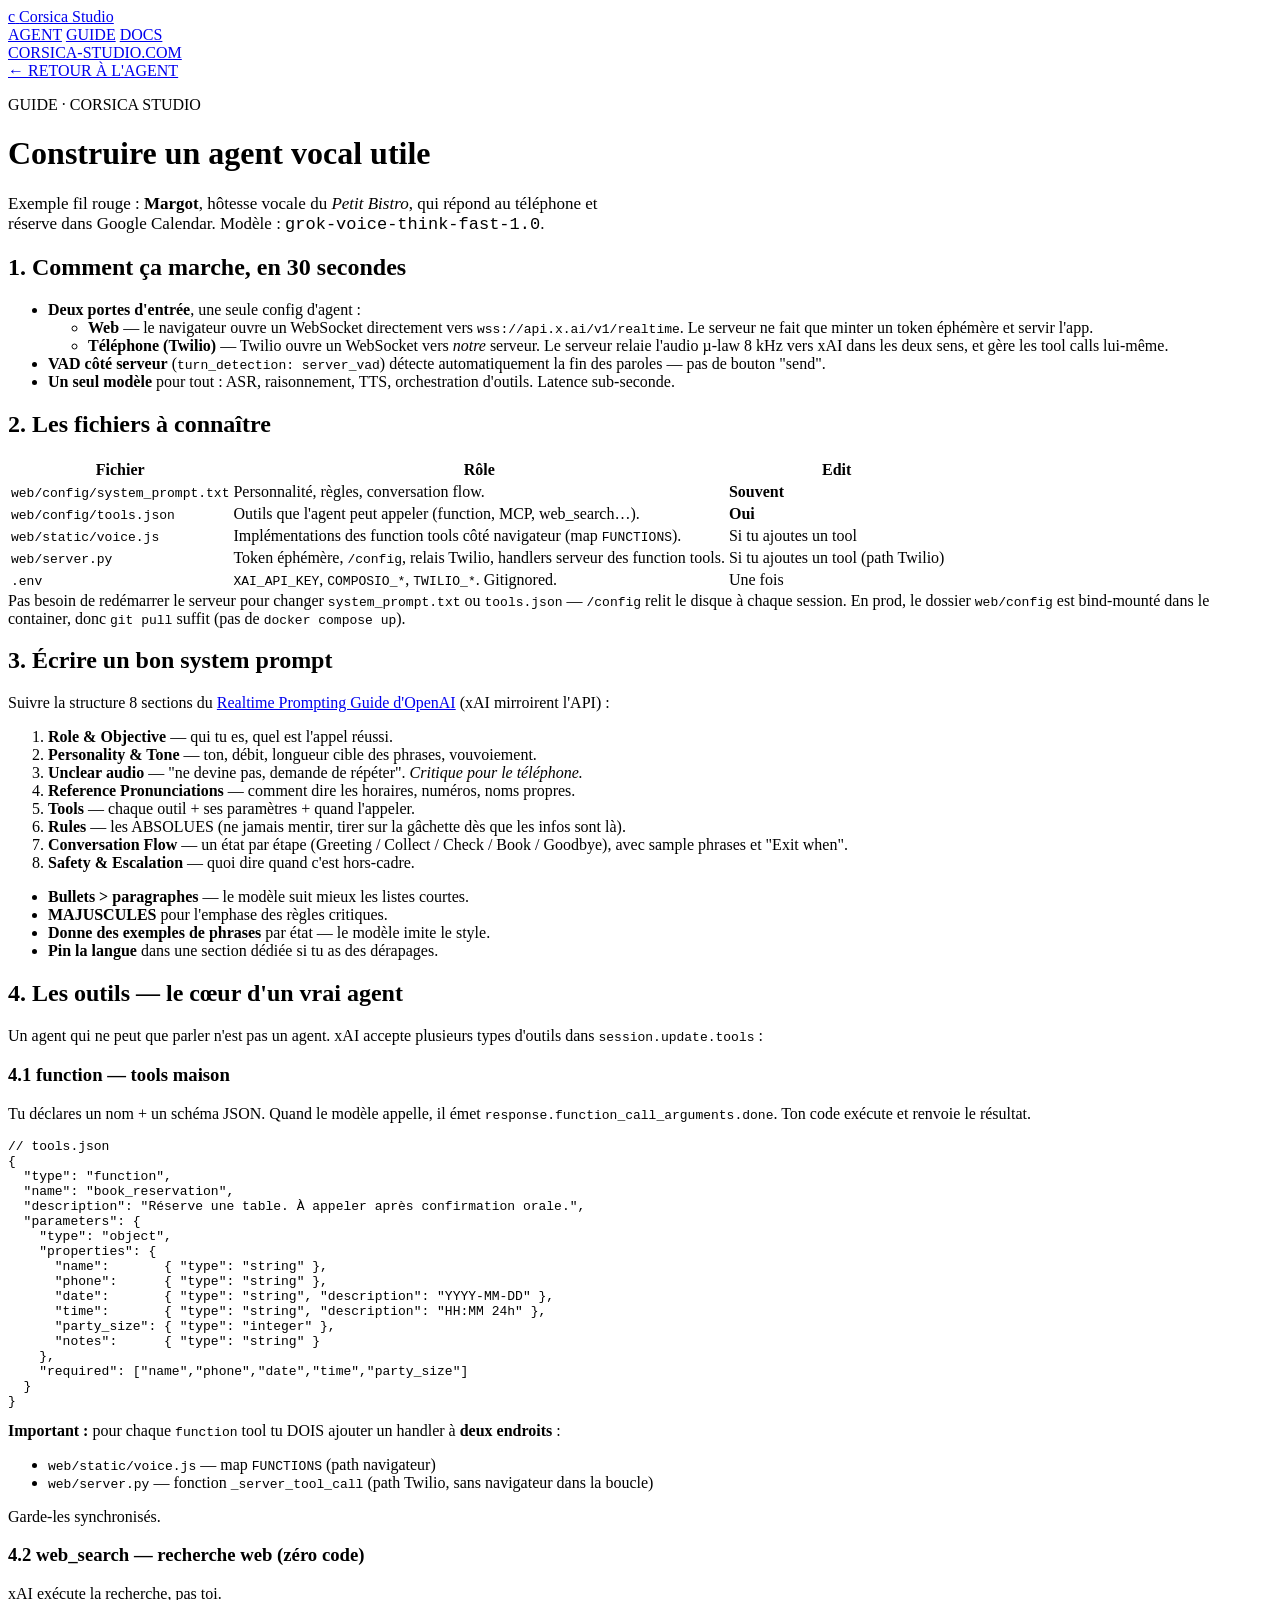
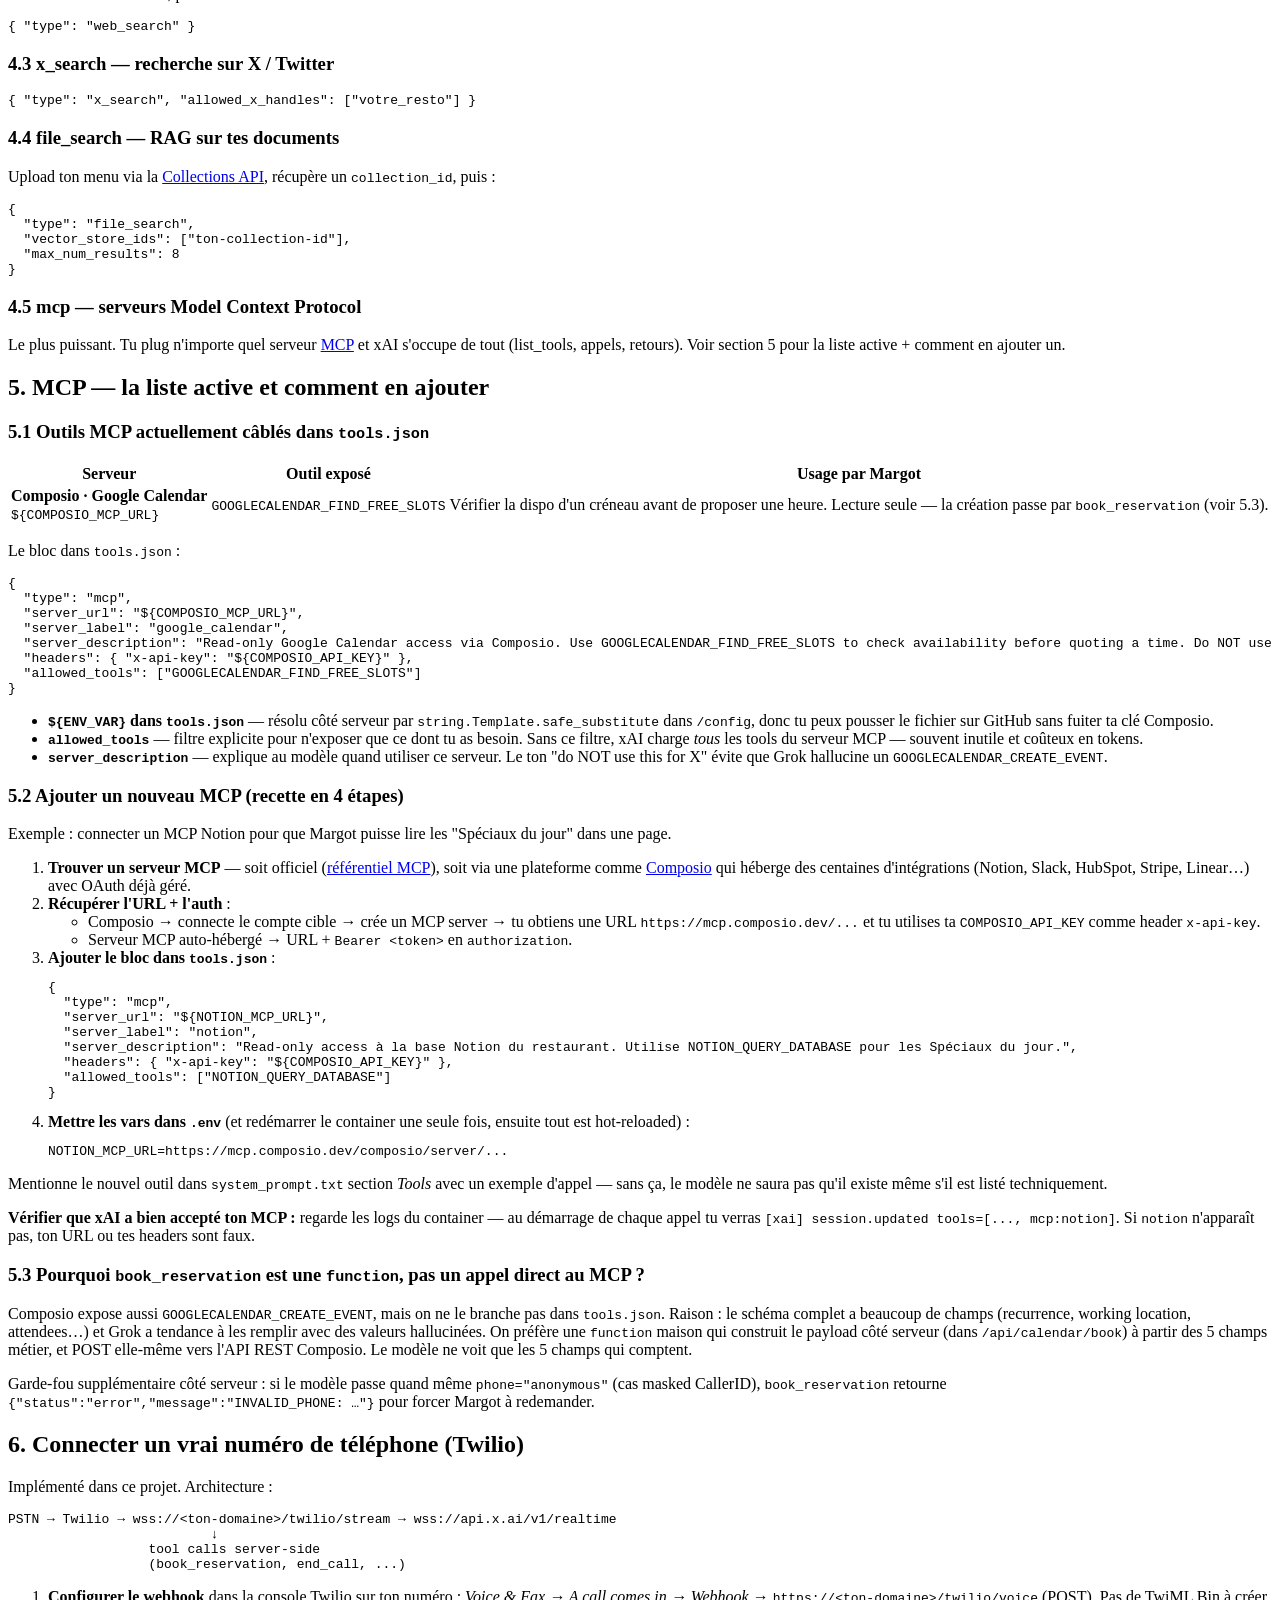
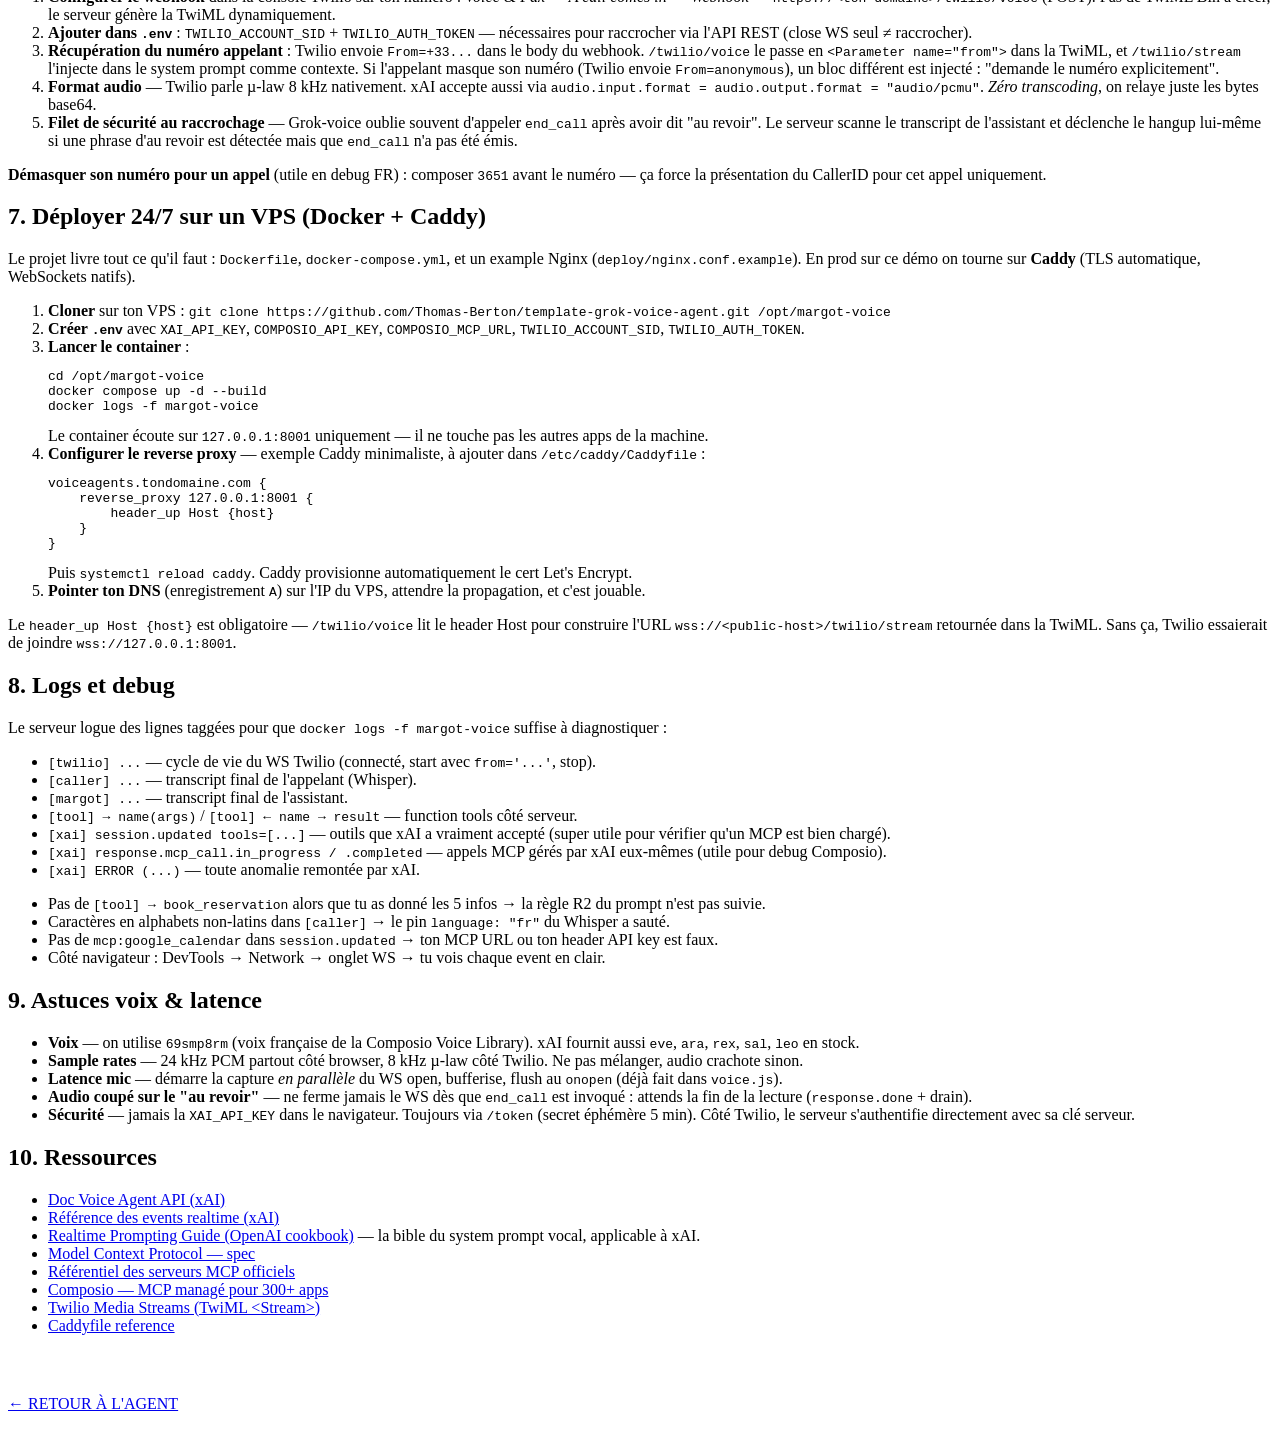
==== commit 73aea153: "Démo Corsica Studio : branding complet (palette, polices, zéro mention club/Grok), Margot hôtesse LO" ====
--- a/web/static/guide.html
+++ b/web/static/guide.html
@@ -3,7 +3,7 @@
 <head>
   <meta charset="utf-8" />
   <meta name="viewport" content="width=device-width, initial-scale=1" />
-  <title>Guide — Agent IA Vocal · Le Club IA VIP</title>
+  <title>Guide technique — Agent Vocal · Corsica Studio</title>
   <link rel="preconnect" href="https://fonts.googleapis.com">
   <link rel="preconnect" href="https://fonts.gstatic.com" crossorigin>
   <link href="https://fonts.googleapis.com/css2?family=Inter:wght@300;400;500;600;700&family=JetBrains+Mono:wght@400;500&display=swap" rel="stylesheet">
@@ -13,9 +13,9 @@
 
   <header class="topbar">
     <div class="topbar-left">
-      <a class="brand" href="https://skool.com/le-club-ia-vip" target="_blank">
-        <span class="brand-mark">VIP</span>
-        <span class="brand-name">Le Club IA VIP</span>
+      <a class="brand" href="https://corsica-studio.com" target="_blank">
+        <span class="brand-mark">c</span>
+        <span class="brand-name">Corsica <span class="lite">Studio</span></span>
       </a>
       <nav class="topnav">
         <a href="/">AGENT</a>
@@ -23,12 +23,12 @@
         <a href="https://docs.x.ai/developers/model-capabilities/audio/voice-agent" target="_blank">DOCS</a>
       </nav>
     </div>
-    <a class="cta-pill" href="https://skool.com/le-club-ia-vip" target="_blank">REJOINDRE LE CLUB</a>
+    <a class="cta-pill" href="https://corsica-studio.com" target="_blank">CORSICA-STUDIO.COM</a>
   </header>
 
   <main class="container">
     <a class="back-link" href="/">← RETOUR À L'AGENT</a>
-    <p class="eyebrow">GUIDE · LE CLUB IA VIP</p>
+    <p class="eyebrow">GUIDE · CORSICA STUDIO</p>
     <h1>Construire un agent vocal utile</h1>
     <p style="font-size:17px; color:var(--fg-muted); margin:0 0 8px; max-width:640px;">Exemple fil rouge : <strong>Margot</strong>, hôtesse vocale du <em>Petit Bistro</em>, qui répond au téléphone et réserve dans Google Calendar. Modèle : <code style="color:var(--accent);background:var(--accent-bg);border:0;">grok-voice-think-fast-1.0</code>.</p>
 
